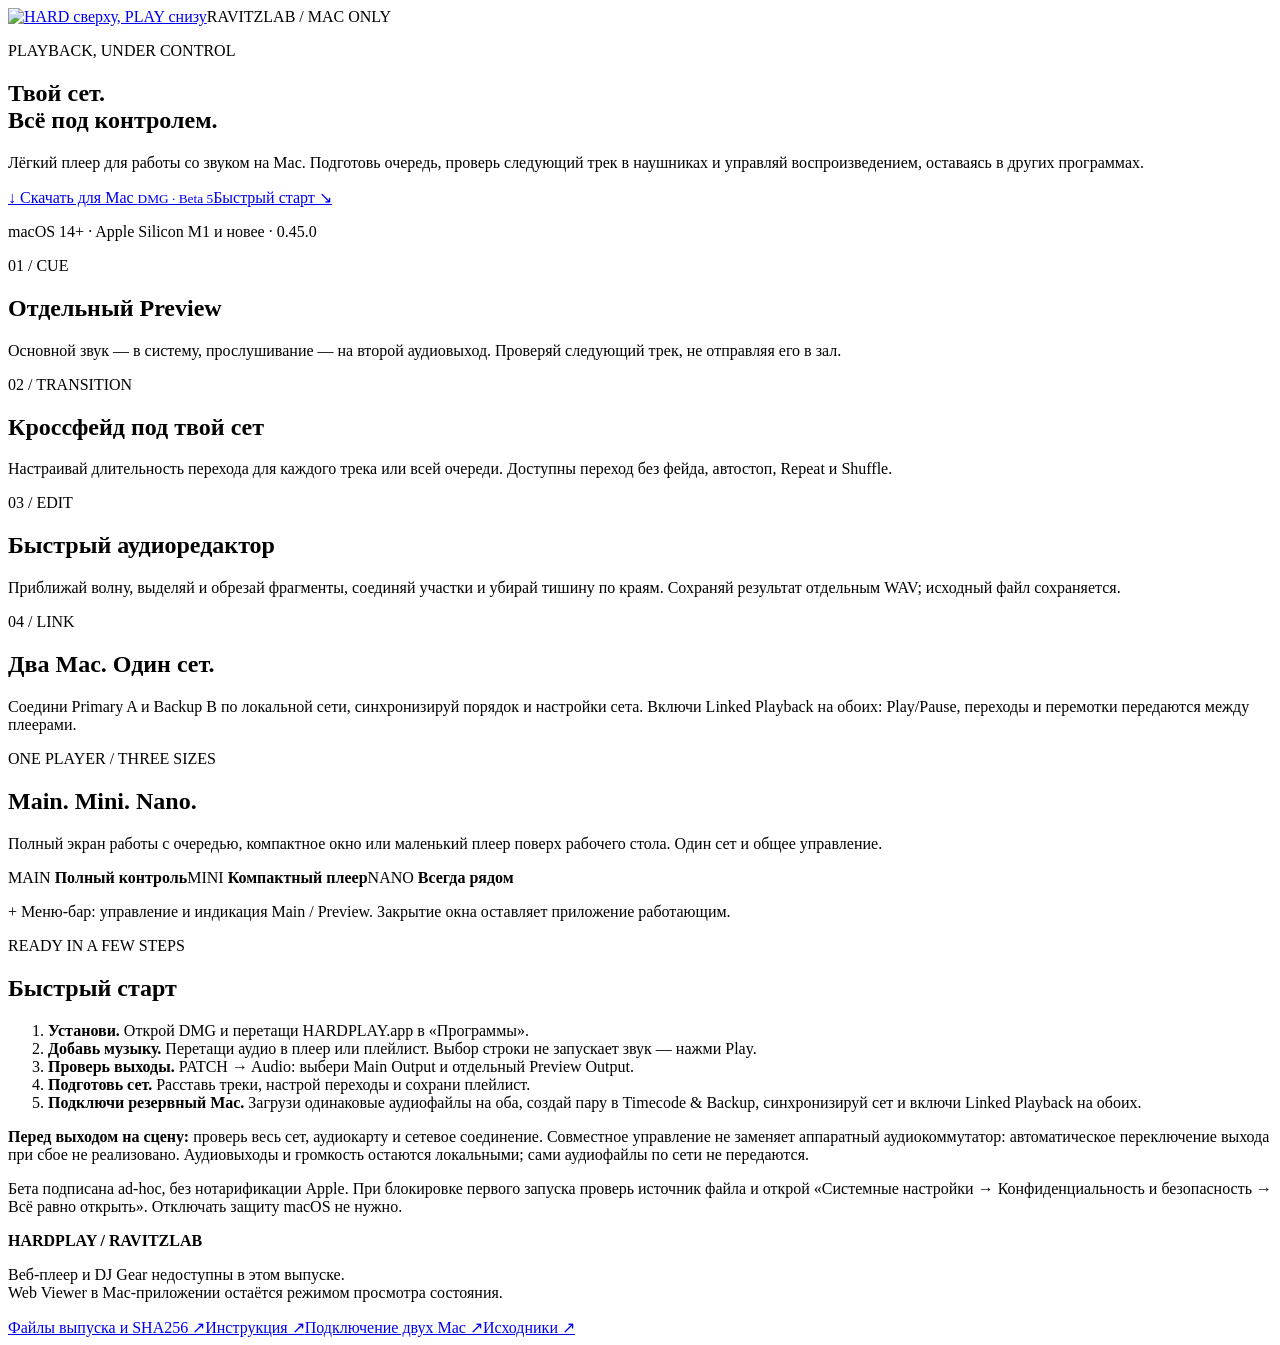
==== web/mac/index.html @ 6dfee855 "[release] HARDPLAY Beta 5 Mac-only distribution" ====
<!doctype html><html lang="ru"><head><meta charset="utf-8"><meta name="viewport" content="width=device-width,initial-scale=1"><meta name="theme-color" content="#0d1012"><meta name="description" content="HARDPLAY для Mac: отдельный Preview, кроссфейды, аудиоредактор и синхронизация двух компьютеров."><title>HARDPLAY — для Mac</title><link rel="stylesheet" href="/site.css"></head><body><main><header><a class="brand" href="/" aria-label="HARDPLAY"><img src="/logo.png" alt="HARD сверху, PLAY снизу"></a><span class="tag">RAVITZLAB / MAC ONLY</span></header><section class="hero"><p class="eyebrow">PLAYBACK, UNDER CONTROL</p><h1>Твой сет.<br>Всё под контролем.</h1><p class="lead">Лёгкий плеер для работы со звуком на Mac. Подготовь очередь, проверь следующий трек в наушниках и управляй воспроизведением, оставаясь в других программах.</p><div class="download"><a class="primary" href="https://github.com/RavitzLab/HARDPLAY/releases/download/v0.45.0-beta.5/HARDPLAY-0.45.0-macOS-arm64.dmg">↓ Скачать для Mac <small>DMG · Beta 5</small></a><a class="secondary" href="#start">Быстрый старт ↘</a></div><p class="compat">macOS 14+ · Apple Silicon M1 и новее · 0.45.0</p></section><section class="features" aria-label="Возможности"><article><span class="index">01 / CUE</span><h2>Отдельный Preview</h2><p>Основной звук — в систему, прослушивание — на второй аудиовыход. Проверяй следующий трек, не отправляя его в зал.</p></article><article><span class="index">02 / TRANSITION</span><h2>Кроссфейд под твой сет</h2><p>Настраивай длительность перехода для каждого трека или всей очереди. Доступны переход без фейда, автостоп, Repeat и Shuffle.</p></article><article><span class="index">03 / EDIT</span><h2>Быстрый аудиоредактор</h2><p>Приближай волну, выделяй и обрезай фрагменты, соединяй участки и убирай тишину по краям. Сохраняй результат отдельным WAV; исходный файл сохраняется.</p></article><article><span class="index">04 / LINK</span><h2>Два Mac. Один сет.</h2><p>Соедини Primary A и Backup B по локальной сети, синхронизируй порядок и настройки сета. Включи Linked Playback на обоих: Play/Pause, переходы и перемотки передаются между плеерами.</p></article></section><section class="interfaces"><p class="eyebrow">ONE PLAYER / THREE SIZES</p><h2>Main. Mini. Nano.</h2><p>Полный экран работы с очередью, компактное окно или маленький плеер поверх рабочего стола. Один сет и общее управление.</p><div class="modes"><span>MAIN <b>Полный контроль</b></span><span>MINI <b>Компактный плеер</b></span><span>NANO <b>Всегда рядом</b></span></div><p class="menubar">+ Меню-бар: управление и индикация Main / Preview. Закрытие окна оставляет приложение работающим.</p></section><section id="start" class="start"><p class="eyebrow">READY IN A FEW STEPS</p><h2>Быстрый старт</h2><ol><li><b>Установи.</b> Открой DMG и перетащи HARDPLAY.app в «Программы».</li><li><b>Добавь музыку.</b> Перетащи аудио в плеер или плейлист. Выбор строки не запускает звук — нажми Play.</li><li><b>Проверь выходы.</b> PATCH → Audio: выбери Main Output и отдельный Preview Output.</li><li><b>Подготовь сет.</b> Расставь треки, настрой переходы и сохрани плейлист.</li><li><b>Подключи резервный Mac.</b> Загрузи одинаковые аудиофайлы на оба, создай пару в Timecode & Backup, синхронизируй сет и включи Linked Playback на обоих.</li></ol><div class="notes"><p><b>Перед выходом на сцену:</b> проверь весь сет, аудиокарту и сетевое соединение. Совместное управление не заменяет аппаратный аудиокоммутатор: автоматическое переключение выхода при сбое не реализовано. Аудиовыходы и громкость остаются локальными; сами аудиофайлы по сети не передаются.</p><p>Бета подписана ad-hoc, без нотарификации Apple. При блокировке первого запуска проверь источник файла и открой «Системные настройки → Конфиденциальность и безопасность → Всё равно открыть». Отключать защиту macOS не нужно.</p></div></section><footer><div><b>HARDPLAY / RAVITZLAB</b><p>Веб-плеер и DJ Gear недоступны в этом выпуске.<br>Web Viewer в Mac-приложении остаётся режимом просмотра состояния.</p></div><nav aria-label="Ссылки"><a href="https://github.com/RavitzLab/HARDPLAY/releases/tag/v0.45.0-beta.5">Файлы выпуска и SHA256 ↗</a><a href="https://github.com/RavitzLab/HARDPLAY/blob/main/docs/INSTALL.ru.md">Инструкция ↗</a><a href="https://github.com/RavitzLab/HARDPLAY/blob/main/docs/BACKUP-SETUP.ru.md">Подключение двух Mac ↗</a><a href="https://github.com/RavitzLab/HARDPLAY">Исходники ↗</a></nav></footer></main></body></html>
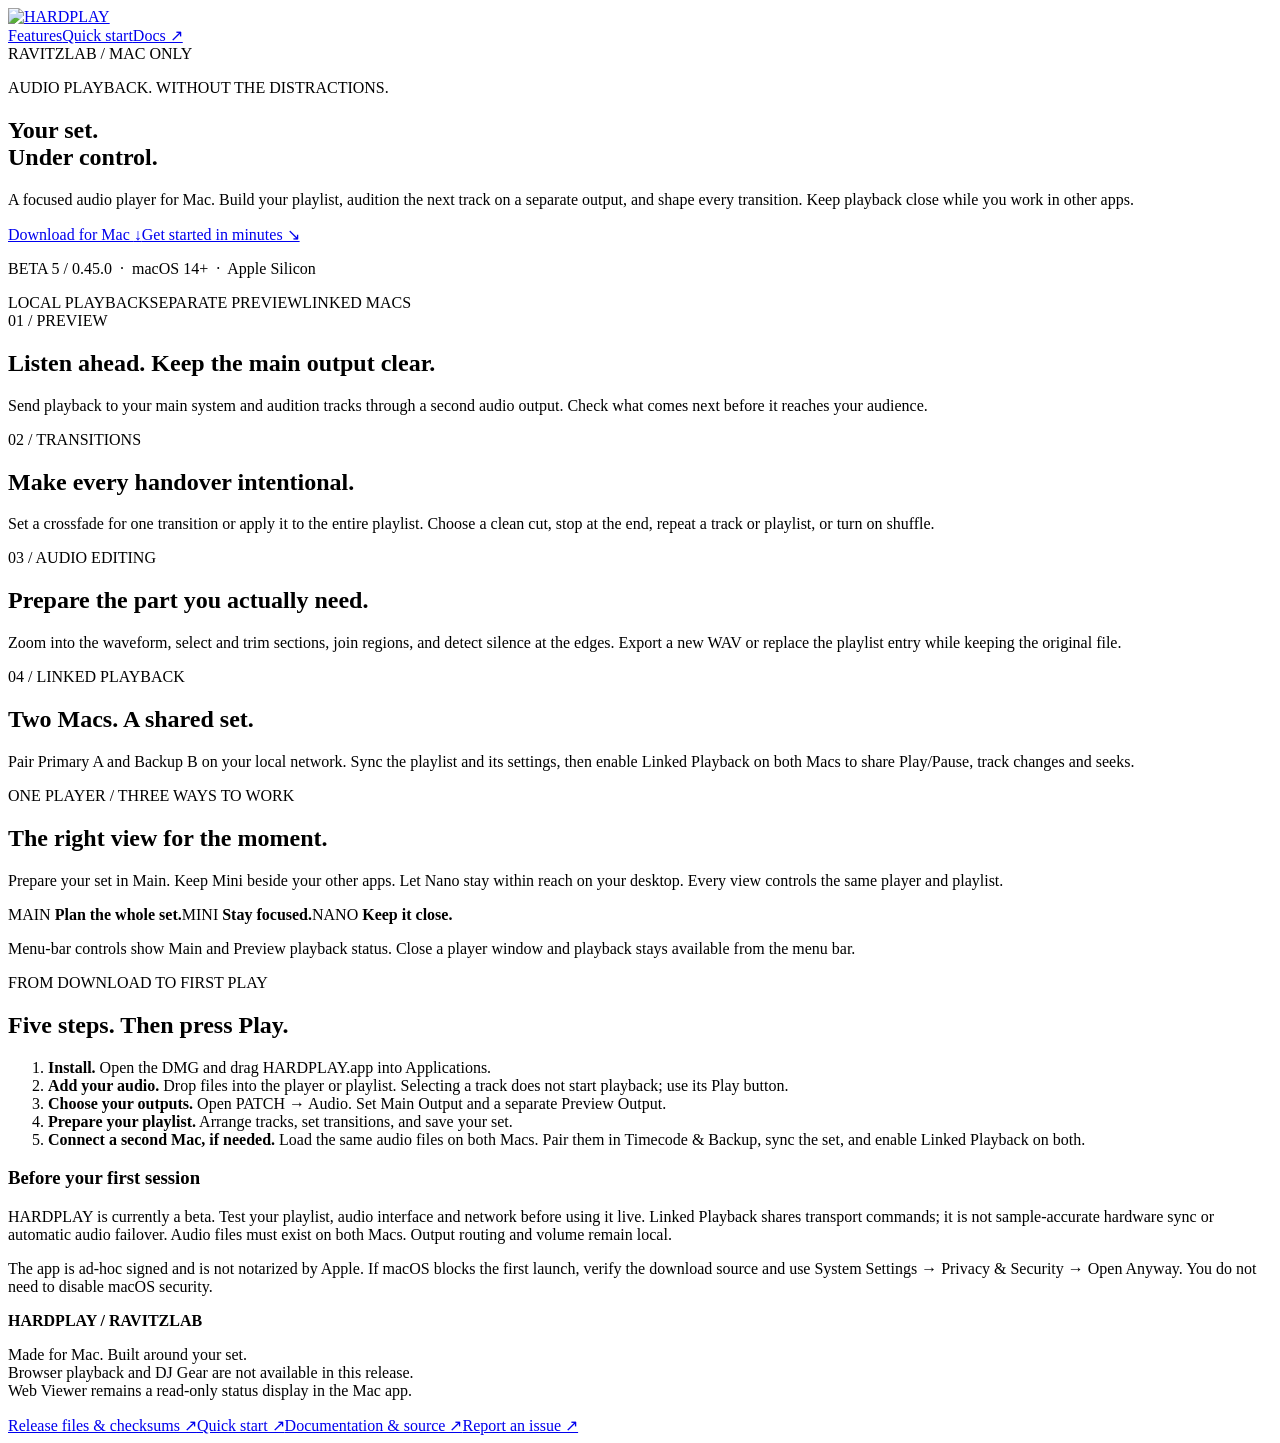
==== commit e02590c9: "Polish English Mac product page and quick start" ====
--- a/web/mac/index.html
+++ b/web/mac/index.html
@@ -1 +1 @@
-<!doctype html><html lang="ru"><head><meta charset="utf-8"><meta name="viewport" content="width=device-width,initial-scale=1"><meta name="theme-color" content="#0d1012"><meta name="description" content="HARDPLAY для Mac: отдельный Preview, кроссфейды, аудиоредактор и синхронизация двух компьютеров."><title>HARDPLAY — для Mac</title><link rel="stylesheet" href="/site.css"></head><body><main><header><a class="brand" href="/" aria-label="HARDPLAY"><img src="/logo.png" alt="HARD сверху, PLAY снизу"></a><span class="tag">RAVITZLAB / MAC ONLY</span></header><section class="hero"><p class="eyebrow">PLAYBACK, UNDER CONTROL</p><h1>Твой сет.<br>Всё под контролем.</h1><p class="lead">Лёгкий плеер для работы со звуком на Mac. Подготовь очередь, проверь следующий трек в наушниках и управляй воспроизведением, оставаясь в других программах.</p><div class="download"><a class="primary" href="https://github.com/RavitzLab/HARDPLAY/releases/download/v0.45.0-beta.5/HARDPLAY-0.45.0-macOS-arm64.dmg">↓ Скачать для Mac <small>DMG · Beta 5</small></a><a class="secondary" href="#start">Быстрый старт ↘</a></div><p class="compat">macOS 14+ · Apple Silicon M1 и новее · 0.45.0</p></section><section class="features" aria-label="Возможности"><article><span class="index">01 / CUE</span><h2>Отдельный Preview</h2><p>Основной звук — в систему, прослушивание — на второй аудиовыход. Проверяй следующий трек, не отправляя его в зал.</p></article><article><span class="index">02 / TRANSITION</span><h2>Кроссфейд под твой сет</h2><p>Настраивай длительность перехода для каждого трека или всей очереди. Доступны переход без фейда, автостоп, Repeat и Shuffle.</p></article><article><span class="index">03 / EDIT</span><h2>Быстрый аудиоредактор</h2><p>Приближай волну, выделяй и обрезай фрагменты, соединяй участки и убирай тишину по краям. Сохраняй результат отдельным WAV; исходный файл сохраняется.</p></article><article><span class="index">04 / LINK</span><h2>Два Mac. Один сет.</h2><p>Соедини Primary A и Backup B по локальной сети, синхронизируй порядок и настройки сета. Включи Linked Playback на обоих: Play/Pause, переходы и перемотки передаются между плеерами.</p></article></section><section class="interfaces"><p class="eyebrow">ONE PLAYER / THREE SIZES</p><h2>Main. Mini. Nano.</h2><p>Полный экран работы с очередью, компактное окно или маленький плеер поверх рабочего стола. Один сет и общее управление.</p><div class="modes"><span>MAIN <b>Полный контроль</b></span><span>MINI <b>Компактный плеер</b></span><span>NANO <b>Всегда рядом</b></span></div><p class="menubar">+ Меню-бар: управление и индикация Main / Preview. Закрытие окна оставляет приложение работающим.</p></section><section id="start" class="start"><p class="eyebrow">READY IN A FEW STEPS</p><h2>Быстрый старт</h2><ol><li><b>Установи.</b> Открой DMG и перетащи HARDPLAY.app в «Программы».</li><li><b>Добавь музыку.</b> Перетащи аудио в плеер или плейлист. Выбор строки не запускает звук — нажми Play.</li><li><b>Проверь выходы.</b> PATCH → Audio: выбери Main Output и отдельный Preview Output.</li><li><b>Подготовь сет.</b> Расставь треки, настрой переходы и сохрани плейлист.</li><li><b>Подключи резервный Mac.</b> Загрузи одинаковые аудиофайлы на оба, создай пару в Timecode & Backup, синхронизируй сет и включи Linked Playback на обоих.</li></ol><div class="notes"><p><b>Перед выходом на сцену:</b> проверь весь сет, аудиокарту и сетевое соединение. Совместное управление не заменяет аппаратный аудиокоммутатор: автоматическое переключение выхода при сбое не реализовано. Аудиовыходы и громкость остаются локальными; сами аудиофайлы по сети не передаются.</p><p>Бета подписана ad-hoc, без нотарификации Apple. При блокировке первого запуска проверь источник файла и открой «Системные настройки → Конфиденциальность и безопасность → Всё равно открыть». Отключать защиту macOS не нужно.</p></div></section><footer><div><b>HARDPLAY / RAVITZLAB</b><p>Веб-плеер и DJ Gear недоступны в этом выпуске.<br>Web Viewer в Mac-приложении остаётся режимом просмотра состояния.</p></div><nav aria-label="Ссылки"><a href="https://github.com/RavitzLab/HARDPLAY/releases/tag/v0.45.0-beta.5">Файлы выпуска и SHA256 ↗</a><a href="https://github.com/RavitzLab/HARDPLAY/blob/main/docs/INSTALL.ru.md">Инструкция ↗</a><a href="https://github.com/RavitzLab/HARDPLAY/blob/main/docs/BACKUP-SETUP.ru.md">Подключение двух Mac ↗</a><a href="https://github.com/RavitzLab/HARDPLAY">Исходники ↗</a></nav></footer></main></body></html>
+<!doctype html><html lang="en"><head><meta charset="utf-8"><meta name="viewport" content="width=device-width,initial-scale=1"><meta name="theme-color" content="#0d1012"><meta name="description" content="HARDPLAY is a focused audio player for Mac. Separate preview output, crossfades, waveform editing and linked playback across two Macs."><title>HARDPLAY — Audio playback for Mac</title><link rel="stylesheet" href="/site.css"></head><body><main><header><a class="brand" href="/" aria-label="HARDPLAY home"><img src="/logo.png" alt="HARDPLAY"></a><nav class="topnav" aria-label="Main navigation"><a href="#features">Features</a><a href="#start">Quick start</a><a href="https://github.com/RavitzLab/HARDPLAY/blob/main/README.md">Docs ↗</a></nav><span class="tag">RAVITZLAB / MAC ONLY</span></header><section class="hero"><p class="eyebrow">AUDIO PLAYBACK. WITHOUT THE DISTRACTIONS.</p><h1>Your set.<br>Under control.</h1><p class="lead">A focused audio player for Mac. Build your playlist, audition the next track on a separate output, and shape every transition. Keep playback close while you work in other apps.</p><div class="download"><a class="primary" href="https://github.com/RavitzLab/HARDPLAY/releases/download/v0.45.0-beta.5/HARDPLAY-0.45.0-macOS-arm64.dmg">Download for Mac <span aria-hidden="true">↓</span></a><a class="secondary" href="#start">Get started in minutes ↘</a></div><p class="compat">BETA 5 / 0.45.0 &nbsp;·&nbsp; macOS 14+ &nbsp;·&nbsp; Apple Silicon</p><div class="productline"><span>LOCAL PLAYBACK</span><span>SEPARATE PREVIEW</span><span>LINKED MACS</span></div></section><section id="features" class="features" aria-label="Product features"><article><span class="index">01 / PREVIEW</span><h2>Listen ahead. Keep the main output clear.</h2><p>Send playback to your main system and audition tracks through a second audio output. Check what comes next before it reaches your audience.</p></article><article><span class="index">02 / TRANSITIONS</span><h2>Make every handover intentional.</h2><p>Set a crossfade for one transition or apply it to the entire playlist. Choose a clean cut, stop at the end, repeat a track or playlist, or turn on shuffle.</p></article><article><span class="index">03 / AUDIO EDITING</span><h2>Prepare the part you actually need.</h2><p>Zoom into the waveform, select and trim sections, join regions, and detect silence at the edges. Export a new WAV or replace the playlist entry while keeping the original file.</p></article><article><span class="index">04 / LINKED PLAYBACK</span><h2>Two Macs. A shared set.</h2><p>Pair Primary A and Backup B on your local network. Sync the playlist and its settings, then enable Linked Playback on both Macs to share Play/Pause, track changes and seeks.</p></article></section><section class="interfaces"><p class="eyebrow">ONE PLAYER / THREE WAYS TO WORK</p><h2>The right view for the moment.</h2><p>Prepare your set in Main. Keep Mini beside your other apps. Let Nano stay within reach on your desktop. Every view controls the same player and playlist.</p><div class="modes"><span>MAIN <b>Plan the whole set.</b></span><span>MINI <b>Stay focused.</b></span><span>NANO <b>Keep it close.</b></span></div><p class="menubar">Menu-bar controls show Main and Preview playback status. Close a player window and playback stays available from the menu bar.</p></section><section id="start" class="start"><p class="eyebrow">FROM DOWNLOAD TO FIRST PLAY</p><h2>Five steps. Then press Play.</h2><ol><li><b>Install.</b> Open the DMG and drag HARDPLAY.app into Applications.</li><li><b>Add your audio.</b> Drop files into the player or playlist. Selecting a track does not start playback; use its Play button.</li><li><b>Choose your outputs.</b> Open PATCH → Audio. Set Main Output and a separate Preview Output.</li><li><b>Prepare your playlist.</b> Arrange tracks, set transitions, and save your set.</li><li><b>Connect a second Mac, if needed.</b> Load the same audio files on both Macs. Pair them in Timecode & Backup, sync the set, and enable Linked Playback on both.</li></ol><div class="notes"><h3>Before your first session</h3><p>HARDPLAY is currently a beta. Test your playlist, audio interface and network before using it live. Linked Playback shares transport commands; it is not sample-accurate hardware sync or automatic audio failover. Audio files must exist on both Macs. Output routing and volume remain local.</p><p>The app is ad-hoc signed and is not notarized by Apple. If macOS blocks the first launch, verify the download source and use System Settings → Privacy & Security → Open Anyway. You do not need to disable macOS security.</p></div></section><footer><div><b>HARDPLAY / RAVITZLAB</b><p>Made for Mac. Built around your set.<br>Browser playback and DJ Gear are not available in this release.<br>Web Viewer remains a read-only status display in the Mac app.</p></div><nav aria-label="Resources"><a href="https://github.com/RavitzLab/HARDPLAY/releases/tag/v0.45.0-beta.5">Release files & checksums ↗</a><a href="https://github.com/RavitzLab/HARDPLAY/blob/main/docs/QUICKSTART.md">Quick start ↗</a><a href="https://github.com/RavitzLab/HARDPLAY/blob/main/README.md">Documentation & source ↗</a><a href="https://github.com/RavitzLab/HARDPLAY/issues">Report an issue ↗</a></nav></footer></main></body></html>
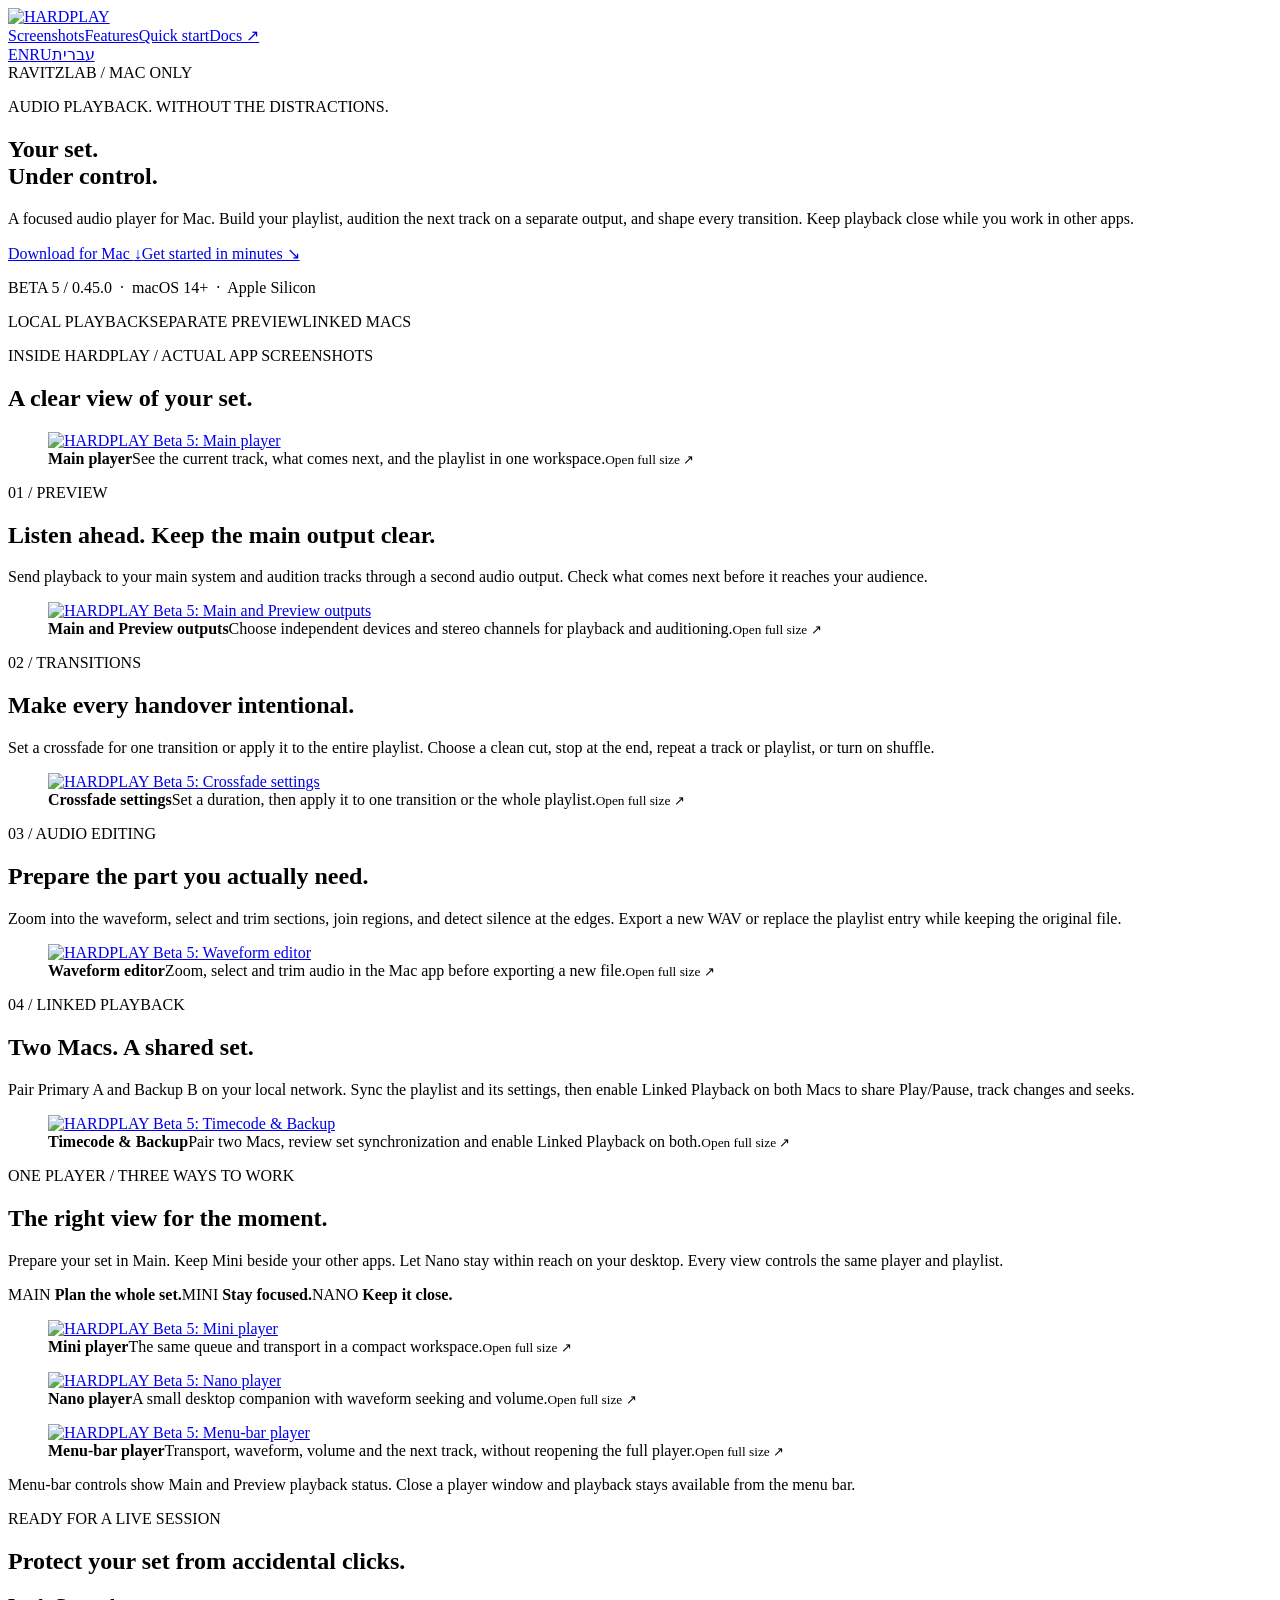
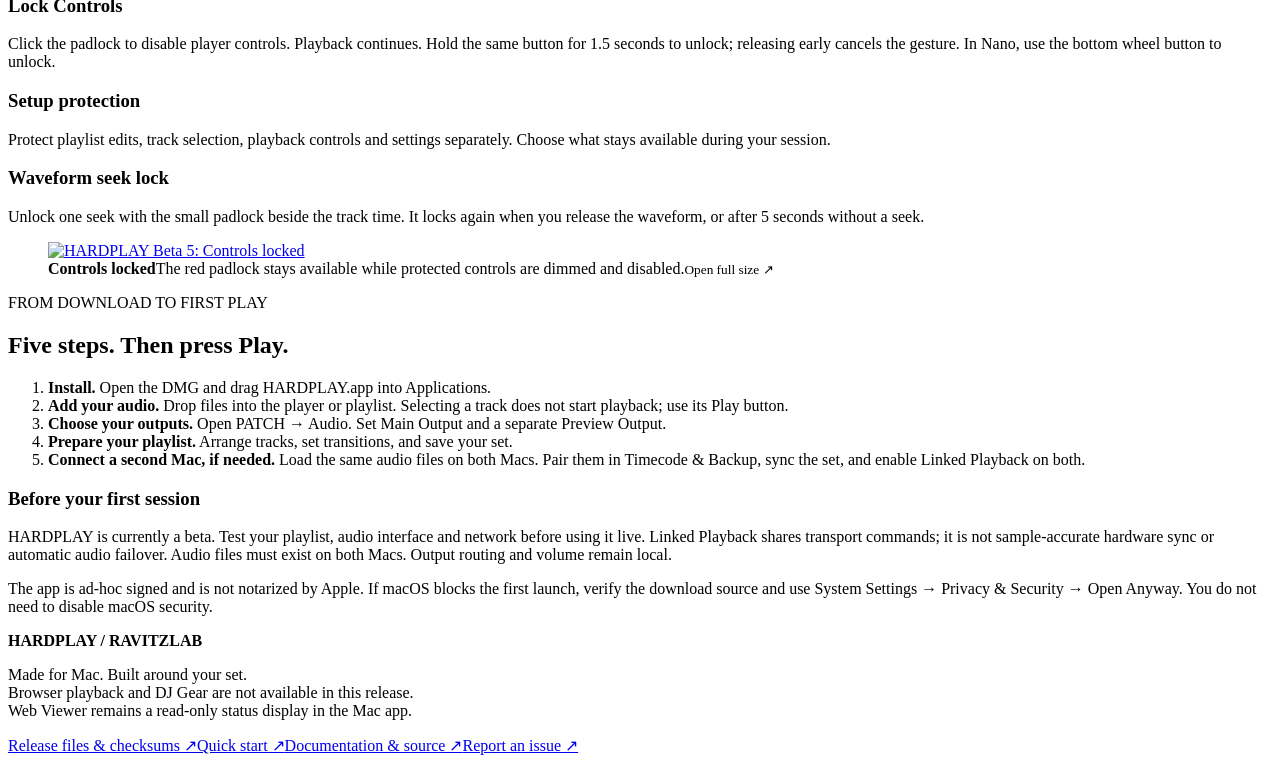
==== commit e6688183: "Add real product screenshots and English Russian Hebrew download pages" ====
--- a/web/mac/index.html
+++ b/web/mac/index.html
@@ -1 +1 @@
-<!doctype html><html lang="en"><head><meta charset="utf-8"><meta name="viewport" content="width=device-width,initial-scale=1"><meta name="theme-color" content="#0d1012"><meta name="description" content="HARDPLAY is a focused audio player for Mac. Separate preview output, crossfades, waveform editing and linked playback across two Macs."><title>HARDPLAY — Audio playback for Mac</title><link rel="stylesheet" href="/site.css"></head><body><main><header><a class="brand" href="/" aria-label="HARDPLAY home"><img src="/logo.png" alt="HARDPLAY"></a><nav class="topnav" aria-label="Main navigation"><a href="#features">Features</a><a href="#start">Quick start</a><a href="https://github.com/RavitzLab/HARDPLAY/blob/main/README.md">Docs ↗</a></nav><span class="tag">RAVITZLAB / MAC ONLY</span></header><section class="hero"><p class="eyebrow">AUDIO PLAYBACK. WITHOUT THE DISTRACTIONS.</p><h1>Your set.<br>Under control.</h1><p class="lead">A focused audio player for Mac. Build your playlist, audition the next track on a separate output, and shape every transition. Keep playback close while you work in other apps.</p><div class="download"><a class="primary" href="https://github.com/RavitzLab/HARDPLAY/releases/download/v0.45.0-beta.5/HARDPLAY-0.45.0-macOS-arm64.dmg">Download for Mac <span aria-hidden="true">↓</span></a><a class="secondary" href="#start">Get started in minutes ↘</a></div><p class="compat">BETA 5 / 0.45.0 &nbsp;·&nbsp; macOS 14+ &nbsp;·&nbsp; Apple Silicon</p><div class="productline"><span>LOCAL PLAYBACK</span><span>SEPARATE PREVIEW</span><span>LINKED MACS</span></div></section><section id="features" class="features" aria-label="Product features"><article><span class="index">01 / PREVIEW</span><h2>Listen ahead. Keep the main output clear.</h2><p>Send playback to your main system and audition tracks through a second audio output. Check what comes next before it reaches your audience.</p></article><article><span class="index">02 / TRANSITIONS</span><h2>Make every handover intentional.</h2><p>Set a crossfade for one transition or apply it to the entire playlist. Choose a clean cut, stop at the end, repeat a track or playlist, or turn on shuffle.</p></article><article><span class="index">03 / AUDIO EDITING</span><h2>Prepare the part you actually need.</h2><p>Zoom into the waveform, select and trim sections, join regions, and detect silence at the edges. Export a new WAV or replace the playlist entry while keeping the original file.</p></article><article><span class="index">04 / LINKED PLAYBACK</span><h2>Two Macs. A shared set.</h2><p>Pair Primary A and Backup B on your local network. Sync the playlist and its settings, then enable Linked Playback on both Macs to share Play/Pause, track changes and seeks.</p></article></section><section class="interfaces"><p class="eyebrow">ONE PLAYER / THREE WAYS TO WORK</p><h2>The right view for the moment.</h2><p>Prepare your set in Main. Keep Mini beside your other apps. Let Nano stay within reach on your desktop. Every view controls the same player and playlist.</p><div class="modes"><span>MAIN <b>Plan the whole set.</b></span><span>MINI <b>Stay focused.</b></span><span>NANO <b>Keep it close.</b></span></div><p class="menubar">Menu-bar controls show Main and Preview playback status. Close a player window and playback stays available from the menu bar.</p></section><section id="start" class="start"><p class="eyebrow">FROM DOWNLOAD TO FIRST PLAY</p><h2>Five steps. Then press Play.</h2><ol><li><b>Install.</b> Open the DMG and drag HARDPLAY.app into Applications.</li><li><b>Add your audio.</b> Drop files into the player or playlist. Selecting a track does not start playback; use its Play button.</li><li><b>Choose your outputs.</b> Open PATCH → Audio. Set Main Output and a separate Preview Output.</li><li><b>Prepare your playlist.</b> Arrange tracks, set transitions, and save your set.</li><li><b>Connect a second Mac, if needed.</b> Load the same audio files on both Macs. Pair them in Timecode & Backup, sync the set, and enable Linked Playback on both.</li></ol><div class="notes"><h3>Before your first session</h3><p>HARDPLAY is currently a beta. Test your playlist, audio interface and network before using it live. Linked Playback shares transport commands; it is not sample-accurate hardware sync or automatic audio failover. Audio files must exist on both Macs. Output routing and volume remain local.</p><p>The app is ad-hoc signed and is not notarized by Apple. If macOS blocks the first launch, verify the download source and use System Settings → Privacy & Security → Open Anyway. You do not need to disable macOS security.</p></div></section><footer><div><b>HARDPLAY / RAVITZLAB</b><p>Made for Mac. Built around your set.<br>Browser playback and DJ Gear are not available in this release.<br>Web Viewer remains a read-only status display in the Mac app.</p></div><nav aria-label="Resources"><a href="https://github.com/RavitzLab/HARDPLAY/releases/tag/v0.45.0-beta.5">Release files & checksums ↗</a><a href="https://github.com/RavitzLab/HARDPLAY/blob/main/docs/QUICKSTART.md">Quick start ↗</a><a href="https://github.com/RavitzLab/HARDPLAY/blob/main/README.md">Documentation & source ↗</a><a href="https://github.com/RavitzLab/HARDPLAY/issues">Report an issue ↗</a></nav></footer></main></body></html>
+<!doctype html><html lang="en"><head><meta charset="utf-8"><meta name="viewport" content="width=device-width,initial-scale=1"><meta name="theme-color" content="#0d1012"><meta name="description" content="HARDPLAY is a focused audio player for Mac. Separate preview output, crossfades, waveform editing and linked playback across two Macs."><title>HARDPLAY — Audio playback for Mac</title><link rel="alternate" hreflang="en" href="https://hardplay-offline-stage.hardmute.chatgpt.site/"><link rel="alternate" hreflang="ru" href="https://hardplay-offline-stage.hardmute.chatgpt.site/ru/"><link rel="alternate" hreflang="he" href="https://hardplay-offline-stage.hardmute.chatgpt.site/he/"><link rel="stylesheet" href="/site.css"></head><body><main><header><a class="brand" href="/" aria-label="HARDPLAY home"><img src="/logo.png" alt="HARDPLAY"></a><nav class="topnav" aria-label="Main navigation"><a href="#screenshots">Screenshots</a><a href="#features">Features</a><a href="#start">Quick start</a><a href="https://github.com/RavitzLab/HARDPLAY/blob/main/README.md">Docs ↗</a></nav><nav class="languages" aria-label="Language"><a href="/" lang="en" hreflang="en" aria-current="page">EN</a><a href="/ru/" lang="ru" hreflang="ru">RU</a><a href="/he/" lang="he" hreflang="he">עברית</a></nav><span class="tag">RAVITZLAB / MAC ONLY</span></header><section class="hero"><p class="eyebrow">AUDIO PLAYBACK. WITHOUT THE DISTRACTIONS.</p><h1>Your set.<br>Under control.</h1><p class="lead">A focused audio player for Mac. Build your playlist, audition the next track on a separate output, and shape every transition. Keep playback close while you work in other apps.</p><div class="download"><a class="primary" href="https://github.com/RavitzLab/HARDPLAY/releases/download/v0.45.0-beta.5/HARDPLAY-0.45.0-macOS-arm64.dmg">Download for Mac <span aria-hidden="true">↓</span></a><a class="secondary" href="#start">Get started in minutes ↘</a></div><p class="compat">BETA 5 / 0.45.0 &nbsp;·&nbsp; macOS 14+ &nbsp;·&nbsp; Apple Silicon</p><div class="productline"><span>LOCAL PLAYBACK</span><span>SEPARATE PREVIEW</span><span>LINKED MACS</span></div></section><section id="screenshots" class="screens-overview" aria-label="Main player screenshot"><p class="eyebrow">INSIDE HARDPLAY / ACTUAL APP SCREENSHOTS</p><h2>A clear view of your set.</h2><figure class="product-shot main-shot"><a href="/screen-main.jpg" target="_blank" rel="noopener" aria-label="View Main player screenshot at full size"><img src="/screen-main.jpg" width="1400" height="1400" loading="lazy" decoding="async" alt="HARDPLAY Beta 5: Main player"></a><figcaption><b>Main player</b><span>See the current track, what comes next, and the playlist in one workspace.</span><small>Open full size ↗</small></figcaption></figure></section><section id="features" class="features" aria-label="Product features"><article><span class="index">01 / PREVIEW</span><h2>Listen ahead. Keep the main output clear.</h2><p>Send playback to your main system and audition tracks through a second audio output. Check what comes next before it reaches your audience.</p><figure class="product-shot feature-shot"><a href="/screen-audio.jpg" target="_blank" rel="noopener" aria-label="View Main and Preview outputs screenshot at full size"><img src="/screen-audio.jpg" width="1600" height="1556" loading="lazy" decoding="async" alt="HARDPLAY Beta 5: Main and Preview outputs"></a><figcaption><b>Main and Preview outputs</b><span>Choose independent devices and stereo channels for playback and auditioning.</span><small>Open full size ↗</small></figcaption></figure></article><article><span class="index">02 / TRANSITIONS</span><h2>Make every handover intentional.</h2><p>Set a crossfade for one transition or apply it to the entire playlist. Choose a clean cut, stop at the end, repeat a track or playlist, or turn on shuffle.</p><figure class="product-shot feature-shot"><a href="/screen-crossfade.jpg" target="_blank" rel="noopener" aria-label="View Crossfade settings screenshot at full size"><img src="/screen-crossfade.jpg" width="1400" height="1400" loading="lazy" decoding="async" alt="HARDPLAY Beta 5: Crossfade settings"></a><figcaption><b>Crossfade settings</b><span>Set a duration, then apply it to one transition or the whole playlist.</span><small>Open full size ↗</small></figcaption></figure></article><article><span class="index">03 / AUDIO EDITING</span><h2>Prepare the part you actually need.</h2><p>Zoom into the waveform, select and trim sections, join regions, and detect silence at the edges. Export a new WAV or replace the playlist entry while keeping the original file.</p><figure class="product-shot feature-shot"><a href="/screen-editor.jpg" target="_blank" rel="noopener" aria-label="View Waveform editor screenshot at full size"><img src="/screen-editor.jpg" width="1680" height="1520" loading="lazy" decoding="async" alt="HARDPLAY Beta 5: Waveform editor"></a><figcaption><b>Waveform editor</b><span>Zoom, select and trim audio in the Mac app before exporting a new file.</span><small>Open full size ↗</small></figcaption></figure></article><article><span class="index">04 / LINKED PLAYBACK</span><h2>Two Macs. A shared set.</h2><p>Pair Primary A and Backup B on your local network. Sync the playlist and its settings, then enable Linked Playback on both Macs to share Play/Pause, track changes and seeks.</p><figure class="product-shot feature-shot"><a href="/screen-backup.jpg" target="_blank" rel="noopener" aria-label="View Timecode & Backup screenshot at full size"><img src="/screen-backup.jpg" width="1600" height="1556" loading="lazy" decoding="async" alt="HARDPLAY Beta 5: Timecode & Backup"></a><figcaption><b>Timecode & Backup</b><span>Pair two Macs, review set synchronization and enable Linked Playback on both.</span><small>Open full size ↗</small></figcaption></figure></article></section><section class="interfaces"><p class="eyebrow">ONE PLAYER / THREE WAYS TO WORK</p><h2>The right view for the moment.</h2><p>Prepare your set in Main. Keep Mini beside your other apps. Let Nano stay within reach on your desktop. Every view controls the same player and playlist.</p><div class="modes"><span>MAIN <b>Plan the whole set.</b></span><span>MINI <b>Stay focused.</b></span><span>NANO <b>Keep it close.</b></span></div><div class="interface-shots"><figure class="product-shot "><a href="/screen-mini.jpg" target="_blank" rel="noopener" aria-label="View Mini player screenshot at full size"><img src="/screen-mini.jpg" width="880" height="1380" loading="lazy" decoding="async" alt="HARDPLAY Beta 5: Mini player"></a><figcaption><b>Mini player</b><span>The same queue and transport in a compact workspace.</span><small>Open full size ↗</small></figcaption></figure><figure class="product-shot "><a href="/screen-nano.jpg" target="_blank" rel="noopener" aria-label="View Nano player screenshot at full size"><img src="/screen-nano.jpg" width="768" height="760" loading="lazy" decoding="async" alt="HARDPLAY Beta 5: Nano player"></a><figcaption><b>Nano player</b><span>A small desktop companion with waveform seeking and volume.</span><small>Open full size ↗</small></figcaption></figure></div><div class="menubar-shot"><figure class="product-shot"><a href="/screen-menubar.jpg" target="_blank" rel="noopener" aria-label="View Menu-bar player screenshot at full size"><img src="/screen-menubar.jpg" width="796" height="892" loading="lazy" decoding="async" alt="HARDPLAY Beta 5: Menu-bar player"></a><figcaption><b>Menu-bar player</b><span>Transport, waveform, volume and the next track, without reopening the full player.</span><small>Open full size ↗</small></figcaption></figure></div><p class="menubar">Menu-bar controls show Main and Preview playback status. Close a player window and playback stays available from the menu bar.</p></section><section id="protection" class="protection"><p class="eyebrow">READY FOR A LIVE SESSION</p><h2>Protect your set from accidental clicks.</h2><div class="protection-grid"><div><h3>Lock Controls</h3><p>Click the padlock to disable player controls. Playback continues. Hold the same button for 1.5 seconds to unlock; releasing early cancels the gesture. In Nano, use the bottom wheel button to unlock.</p><h3>Setup protection</h3><p>Protect playlist edits, track selection, playback controls and settings separately. Choose what stays available during your session.</p><h3>Waveform seek lock</h3><p>Unlock one seek with the small padlock beside the track time. It locks again when you release the waveform, or after 5 seconds without a seek.</p></div><figure class="product-shot"><a href="/screen-locked.jpg" target="_blank" rel="noopener" aria-label="View Controls locked screenshot at full size"><img src="/screen-locked.jpg" width="986" height="984" loading="lazy" decoding="async" alt="HARDPLAY Beta 5: Controls locked"></a><figcaption><b>Controls locked</b><span>The red padlock stays available while protected controls are dimmed and disabled.</span><small>Open full size ↗</small></figcaption></figure></div></section><section id="start" class="start"><p class="eyebrow">FROM DOWNLOAD TO FIRST PLAY</p><h2>Five steps. Then press Play.</h2><ol><li><b>Install.</b> Open the DMG and drag HARDPLAY.app into Applications.</li><li><b>Add your audio.</b> Drop files into the player or playlist. Selecting a track does not start playback; use its Play button.</li><li><b>Choose your outputs.</b> Open PATCH → Audio. Set Main Output and a separate Preview Output.</li><li><b>Prepare your playlist.</b> Arrange tracks, set transitions, and save your set.</li><li><b>Connect a second Mac, if needed.</b> Load the same audio files on both Macs. Pair them in Timecode & Backup, sync the set, and enable Linked Playback on both.</li></ol><div class="notes"><h3>Before your first session</h3><p>HARDPLAY is currently a beta. Test your playlist, audio interface and network before using it live. Linked Playback shares transport commands; it is not sample-accurate hardware sync or automatic audio failover. Audio files must exist on both Macs. Output routing and volume remain local.</p><p>The app is ad-hoc signed and is not notarized by Apple. If macOS blocks the first launch, verify the download source and use System Settings → Privacy & Security → Open Anyway. You do not need to disable macOS security.</p></div></section><footer><div><b>HARDPLAY / RAVITZLAB</b><p>Made for Mac. Built around your set.<br>Browser playback and DJ Gear are not available in this release.<br>Web Viewer remains a read-only status display in the Mac app.</p></div><nav aria-label="Resources"><a href="https://github.com/RavitzLab/HARDPLAY/releases/tag/v0.45.0-beta.5">Release files & checksums ↗</a><a href="https://github.com/RavitzLab/HARDPLAY/blob/main/docs/QUICKSTART.md">Quick start ↗</a><a href="https://github.com/RavitzLab/HARDPLAY/blob/main/README.md">Documentation & source ↗</a><a href="https://github.com/RavitzLab/HARDPLAY/issues">Report an issue ↗</a></nav></footer></main></body></html>
